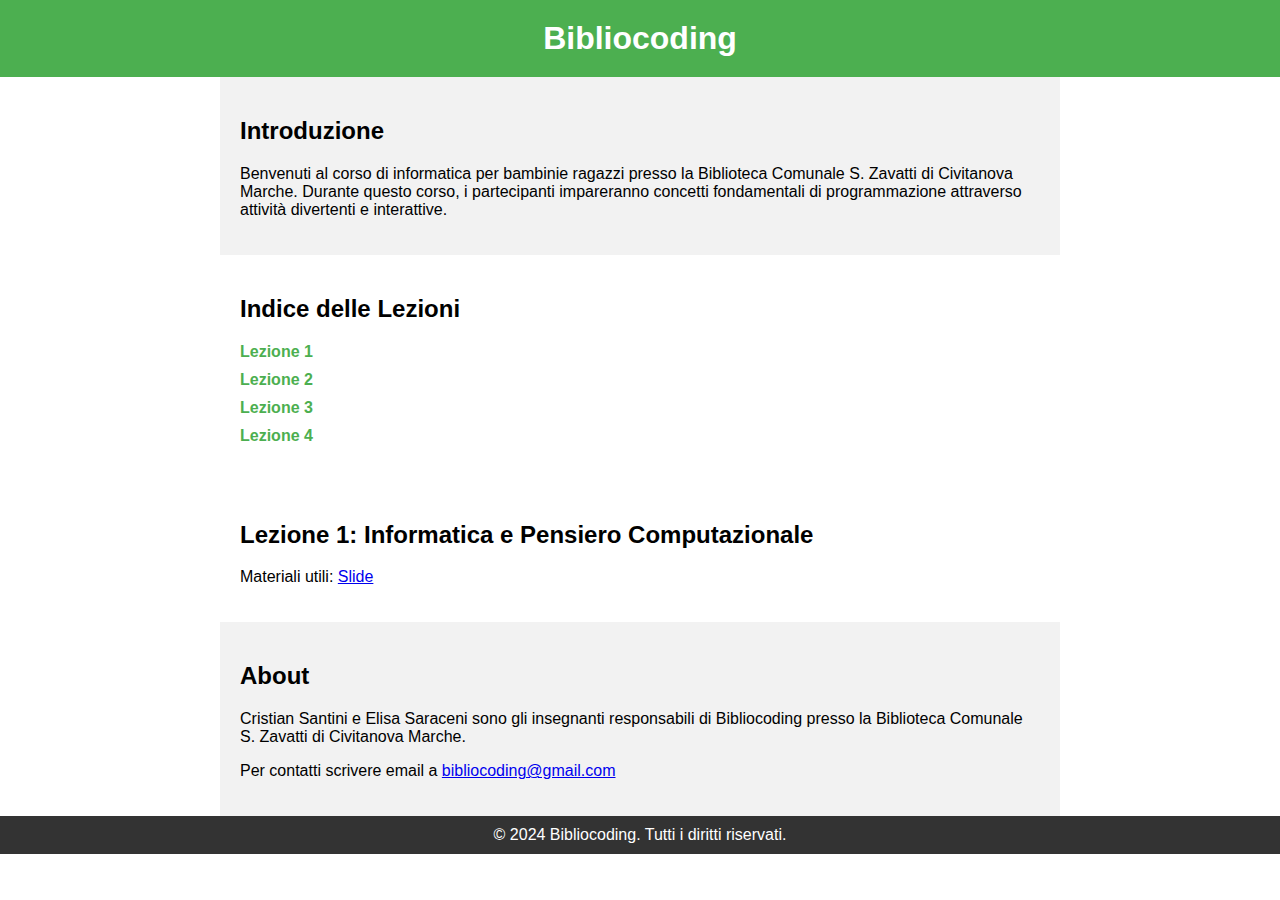
==== index.html @ e14ed3d1 "index added" ====
<!DOCTYPE html>
<html lang="it">
<head>
    <meta charset="UTF-8">
    <meta name="viewport" content="width=device-width, initial-scale=1.0">
    <title>Bibliocoding - Corso di Informatica per Bambini e Ragazzi</title>
    <style>
        body {
    font-family: Arial, sans-serif;
    margin: 0;
    padding: 0;
}

header {
    background-color: #4CAF50;
    color: white;
    text-align: center;
    padding: 20px 0;
}

h1 {
    margin: 0;
}

section {
    padding: 20px;
    margin-bottom: 20px;
}

#introduzione, #about {
    background-color: #f2f2f2;
}

#indice ul {
    list-style-type: none;
    padding: 0;
}

#indice li {
    margin-bottom: 10px;
}

#indice a {
    text-decoration: none;
    color: #4CAF50;
    font-weight: bold;
}

#indice a:hover {
    text-decoration: underline;
}

footer {
    background-color: #333;
    color: white;
    text-align: center;
    padding: 10px 0;
}

footer p {
    margin: 0;
}

@media (min-width: 768px) {
    section {
        margin: 0 auto;
        max-width: 800px;
    }
}

    </style>
</head>
<body>
    <header>
        <h1>Bibliocoding</h1>
    </header>

    <section id="introduzione">
        <h2>Introduzione</h2>
        <p>Benvenuti al corso di informatica per bambinie ragazzi presso la Biblioteca Comunale S. Zavatti di
            Civitanova Marche. Durante questo corso, i partecipanti impareranno concetti fondamentali di
            programmazione attraverso attività divertenti e interattive.</p>
    </section>

    <section id="indice">
        <h2>Indice delle Lezioni</h2>
        <ul>
            <li><a href="#lezione1">Lezione 1</a></li>
            <li><a href="#lezione2">Lezione 2</a></li>
            <li><a href="#lezione3">Lezione 3</a></li>
            <li><a href="#lezione4">Lezione 4</a></li>
        </ul>
    </section>

    <section id="lezione1">
        <h2>Lezione 1: Informatica e Pensiero Computazionale</h2>
        <p>Materiali utili:
            <a
                    href="https://docs.google.com/presentation/d/1Lxc7MJwP-X1zgc6PnfyL8kM85Z-to6IUJi28n3yOHzc/edit?usp=sharing" target="_blank">Slide</a>
        </p>
    </section>



    <section id="about">
        <h2>About</h2>
        <p>Cristian Santini e Elisa Saraceni sono gli insegnanti responsabili di Bibliocoding presso la Biblioteca Comunale S. Zavatti di Civitanova Marche.</p>
        <p>Per contatti scrivere email a <a href="bibliocoding@gmail.com">bibliocoding@gmail.com</a></p>
    </section>

    <footer>
        <p>&copy; 2024 Bibliocoding. Tutti i diritti riservati.</p>
    </footer>
</body>
</html>
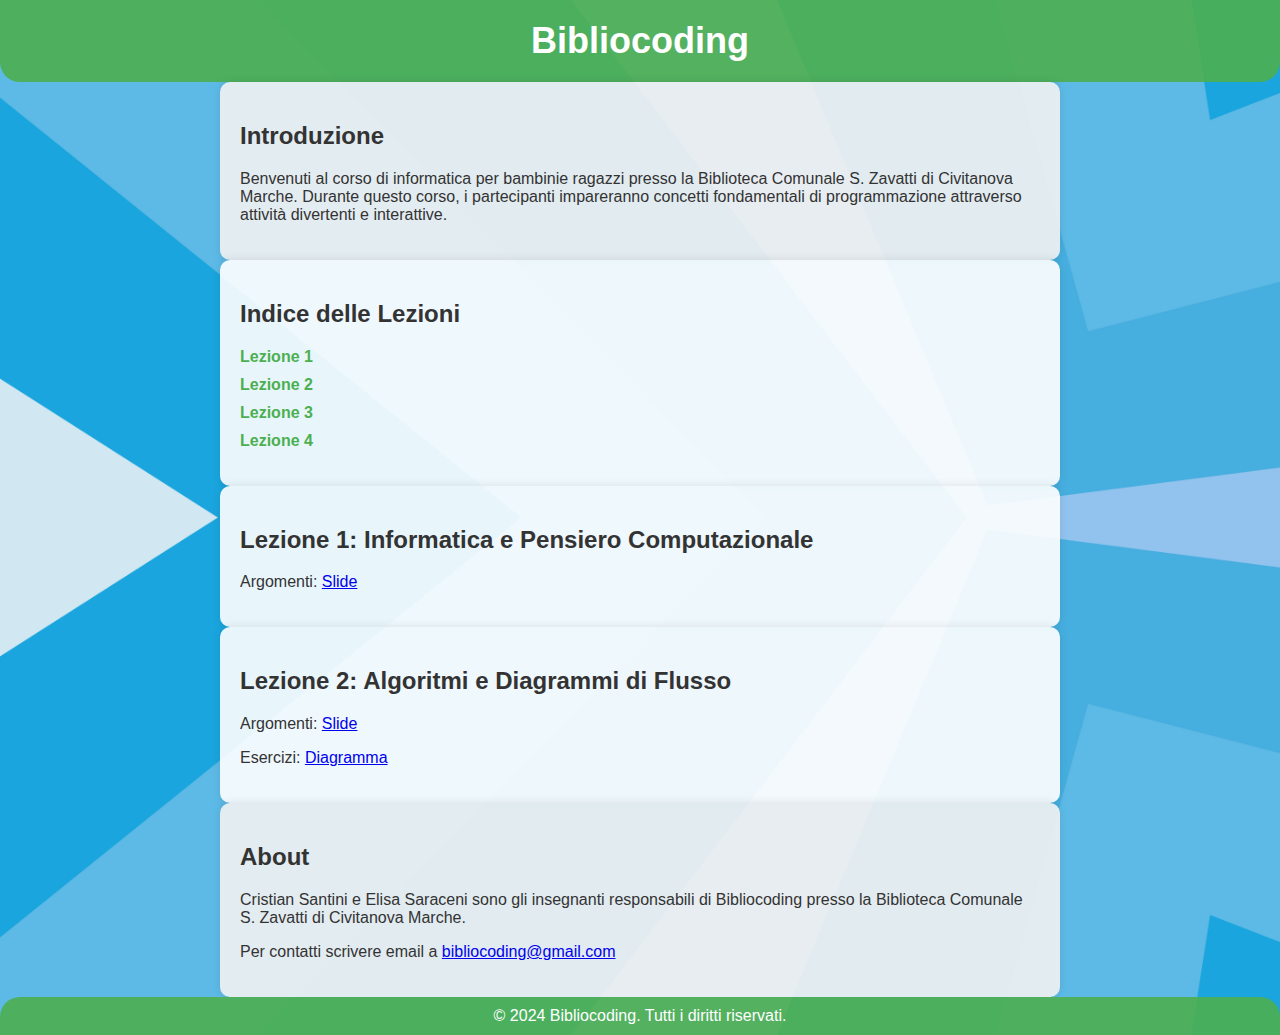
==== commit 10022b76: "style e seconda lezione" ====
--- a/index.html
+++ b/index.html
@@ -4,71 +4,7 @@
     <meta charset="UTF-8">
     <meta name="viewport" content="width=device-width, initial-scale=1.0">
     <title>Bibliocoding - Corso di Informatica per Bambini e Ragazzi</title>
-    <style>
-        body {
-    font-family: Arial, sans-serif;
-    margin: 0;
-    padding: 0;
-}
-
-header {
-    background-color: #4CAF50;
-    color: white;
-    text-align: center;
-    padding: 20px 0;
-}
-
-h1 {
-    margin: 0;
-}
-
-section {
-    padding: 20px;
-    margin-bottom: 20px;
-}
-
-#introduzione, #about {
-    background-color: #f2f2f2;
-}
-
-#indice ul {
-    list-style-type: none;
-    padding: 0;
-}
-
-#indice li {
-    margin-bottom: 10px;
-}
-
-#indice a {
-    text-decoration: none;
-    color: #4CAF50;
-    font-weight: bold;
-}
-
-#indice a:hover {
-    text-decoration: underline;
-}
-
-footer {
-    background-color: #333;
-    color: white;
-    text-align: center;
-    padding: 10px 0;
-}
-
-footer p {
-    margin: 0;
-}
-
-@media (min-width: 768px) {
-    section {
-        margin: 0 auto;
-        max-width: 800px;
-    }
-}
-
-    </style>
+    <link rel="stylesheet" href="styles.css">
 </head>
 <body>
     <header>
@@ -94,12 +30,22 @@
 
     <section id="lezione1">
         <h2>Lezione 1: Informatica e Pensiero Computazionale</h2>
-        <p>Materiali utili:
+        <p>Argomenti:
             <a
                     href="https://docs.google.com/presentation/d/1Lxc7MJwP-X1zgc6PnfyL8kM85Z-to6IUJi28n3yOHzc/edit?usp=sharing" target="_blank">Slide</a>
         </p>
     </section>
 
+    <section id="lezione2">
+        <h2>Lezione 2: Algoritmi e Diagrammi di Flusso</h2>
+        <p>Argomenti:
+            <a
+                    href="https://docs.google.com/presentation/d/1NqDBGFvEjzGDr4qNDajg0DjOwYvUmNH3K1EwXnHf0ro/edit?usp=sharing" target="_blank">Slide</a>
+        </p>
+        <p>Esercizi: <a
+                    href="https://drive.google.com/file/d/11CKnhWQjnlukPOt9fKpn-mu4ETy6aOCn/view?usp=sharing"
+                    target="_blank">Diagramma</a></p>
+    </section>
 
 
     <section id="about">
--- a/styles.css
+++ b/styles.css
@@ -0,0 +1,74 @@
+body {
+    font-family: 'Arial', sans-serif;
+    margin: 0;
+    padding: 0;
+    background-image: url("141623-blue-geometric-shapes-background-design.jpg"); /* Aggiungi il percorso dell'immagine dello sfondo */
+    background-size: cover;
+    background-repeat: no-repeat;
+    color: #333;
+}
+
+header {
+    background-color: rgba(76, 175, 80, 0.9); /* Cambia il colore in base alle tue preferenze */
+    color: white;
+    text-align: center;
+    padding: 20px 0;
+    border-bottom-left-radius: 20px;
+    border-bottom-right-radius: 20px;
+}
+
+h1 {
+    margin: 0;
+    font-size: 36px;
+}
+
+section {
+    padding: 20px;
+    margin-bottom: 20px;
+    background-color: rgba(255, 255, 255, 0.9); /* Cambia il colore in base alle tue preferenze */
+    border-radius: 10px;
+    box-shadow: 0px 0px 10px rgba(0, 0, 0, 0.1);
+}
+
+#introduzione, #about {
+    background-color: rgba(242, 242, 242, 0.9); /* Cambia il colore in base alle tue preferenze */
+}
+
+#indice ul {
+    list-style-type: none;
+    padding: 0;
+}
+
+#indice li {
+    margin-bottom: 10px;
+}
+
+#indice a {
+    text-decoration: none;
+    color: #4CAF50;
+    font-weight: bold;
+}
+
+#indice a:hover {
+    text-decoration: underline;
+}
+
+footer {
+    background-color: rgba(76, 175, 80, 0.9); /* Cambia il colore in base alle tue preferenze */
+    color: white;
+    text-align: center;
+    padding: 10px 0;
+    border-top-left-radius: 20px;
+    border-top-right-radius: 20px;
+}
+
+footer p {
+    margin: 0;
+}
+
+@media (min-width: 768px) {
+    section {
+        margin: 0 auto;
+        max-width: 800px;
+    }
+}
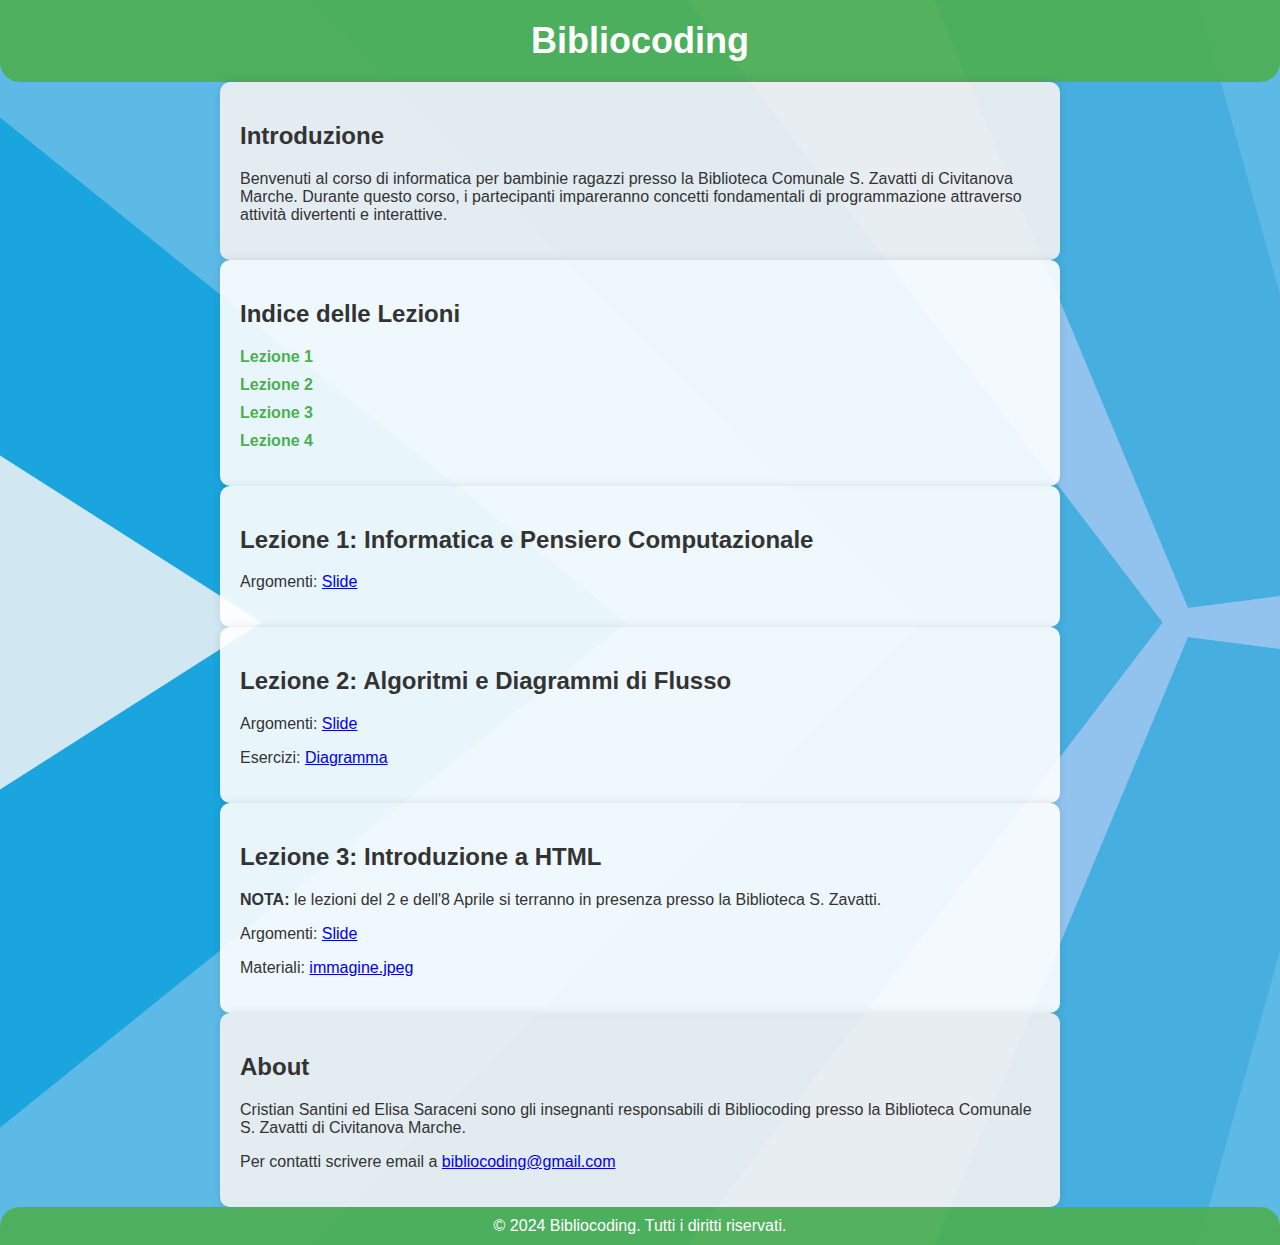
==== commit 12ffe3c8: "file per lezione 3" ====
--- a/index.html
+++ b/index.html
@@ -47,10 +47,23 @@
                     target="_blank">Diagramma</a></p>
     </section>
 
+    <section id="lezione3">
+        <h2>Lezione 3: Introduzione a HTML</h2>
+        <p><b>NOTA: </b> le lezioni del 2 e dell'8 Aprile si terranno in presenza presso la Biblioteca S. Zavatti.</p>
+        <p>Argomenti:
+            <a
+                    href="https://docs.google.com/presentation/d/1afSoTKSWVnbVl03rNeOuRIrDmkKE1I5mUdru8in-VKo/edit?usp=sharing" target="_blank">Slide</a>
+        </p>
+        <p>Materiali:
+            <a href="https://drive.google.com/file/d/1GjwaIPR0-AWqEfiQD0hBxwm6jN5-TSgv/view?usp=sharing" target="_blank">immagine.jpeg</a>
+        </p>
+    </section>
+
 
     <section id="about">
         <h2>About</h2>
-        <p>Cristian Santini e Elisa Saraceni sono gli insegnanti responsabili di Bibliocoding presso la Biblioteca Comunale S. Zavatti di Civitanova Marche.</p>
+        <p>Cristian Santini ed Elisa Saraceni sono gli insegnanti responsabili di Bibliocoding presso la Biblioteca
+            Comunale S. Zavatti di Civitanova Marche.</p>
         <p>Per contatti scrivere email a <a href="bibliocoding@gmail.com">bibliocoding@gmail.com</a></p>
     </section>
 
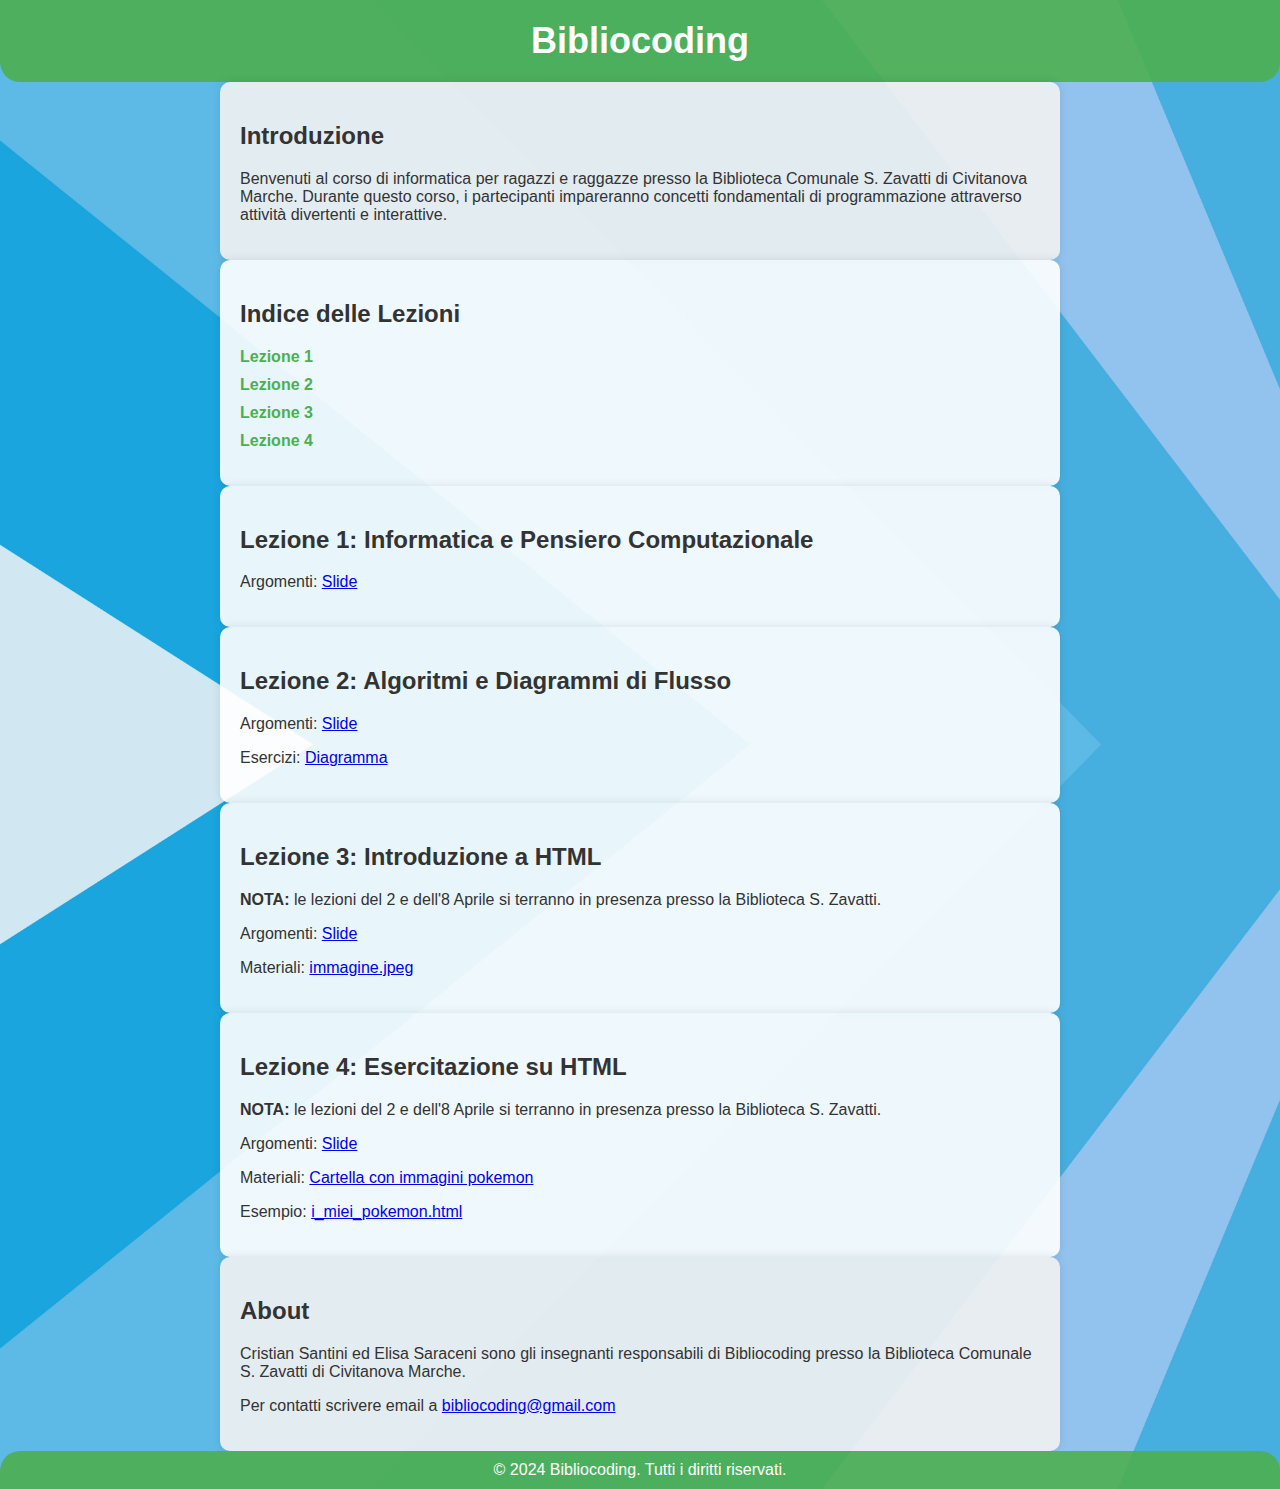
==== commit 6a58dbdf: "materiale per lezione 4" ====
--- a/index.html
+++ b/index.html
@@ -13,7 +13,7 @@
 
     <section id="introduzione">
         <h2>Introduzione</h2>
-        <p>Benvenuti al corso di informatica per bambinie ragazzi presso la Biblioteca Comunale S. Zavatti di
+        <p>Benvenuti al corso di informatica per ragazzi e raggazze presso la Biblioteca Comunale S. Zavatti di
             Civitanova Marche. Durante questo corso, i partecipanti impareranno concetti fondamentali di
             programmazione attraverso attività divertenti e interattive.</p>
     </section>
@@ -59,6 +59,23 @@
         </p>
     </section>
 
+    <section id="lezione4">
+        <h2>Lezione 4: Esercitazione su HTML</h2>
+        <p><b>NOTA: </b> le lezioni del 2 e dell'8 Aprile si terranno in presenza presso la Biblioteca S. Zavatti.</p>
+        <p>Argomenti:
+            <a
+                    href="https://docs.google.com/presentation/d/1Jm9owqNiVgeyk0xmW7Ouba-TCxkLkkuWILeOcnP7-Uc/edit?usp=sharing" target="_blank">Slide</a>
+        </p>
+        <p>Materiali:
+            <a href="https://drive.google.com/drive/folders/1UeVAPOyosAU0QSVBvjQ5xiq0duee0BCN?usp=sharing"
+               target="_blank">Cartella con immagini pokemon</a>
+        </p>
+        <p>Esempio:
+            <a href="pokemon/i_miei_pokemon.html"
+               target="_blank">i_miei_pokemon.html</a>
+        </p>
+    </section>
+
 
     <section id="about">
         <h2>About</h2>
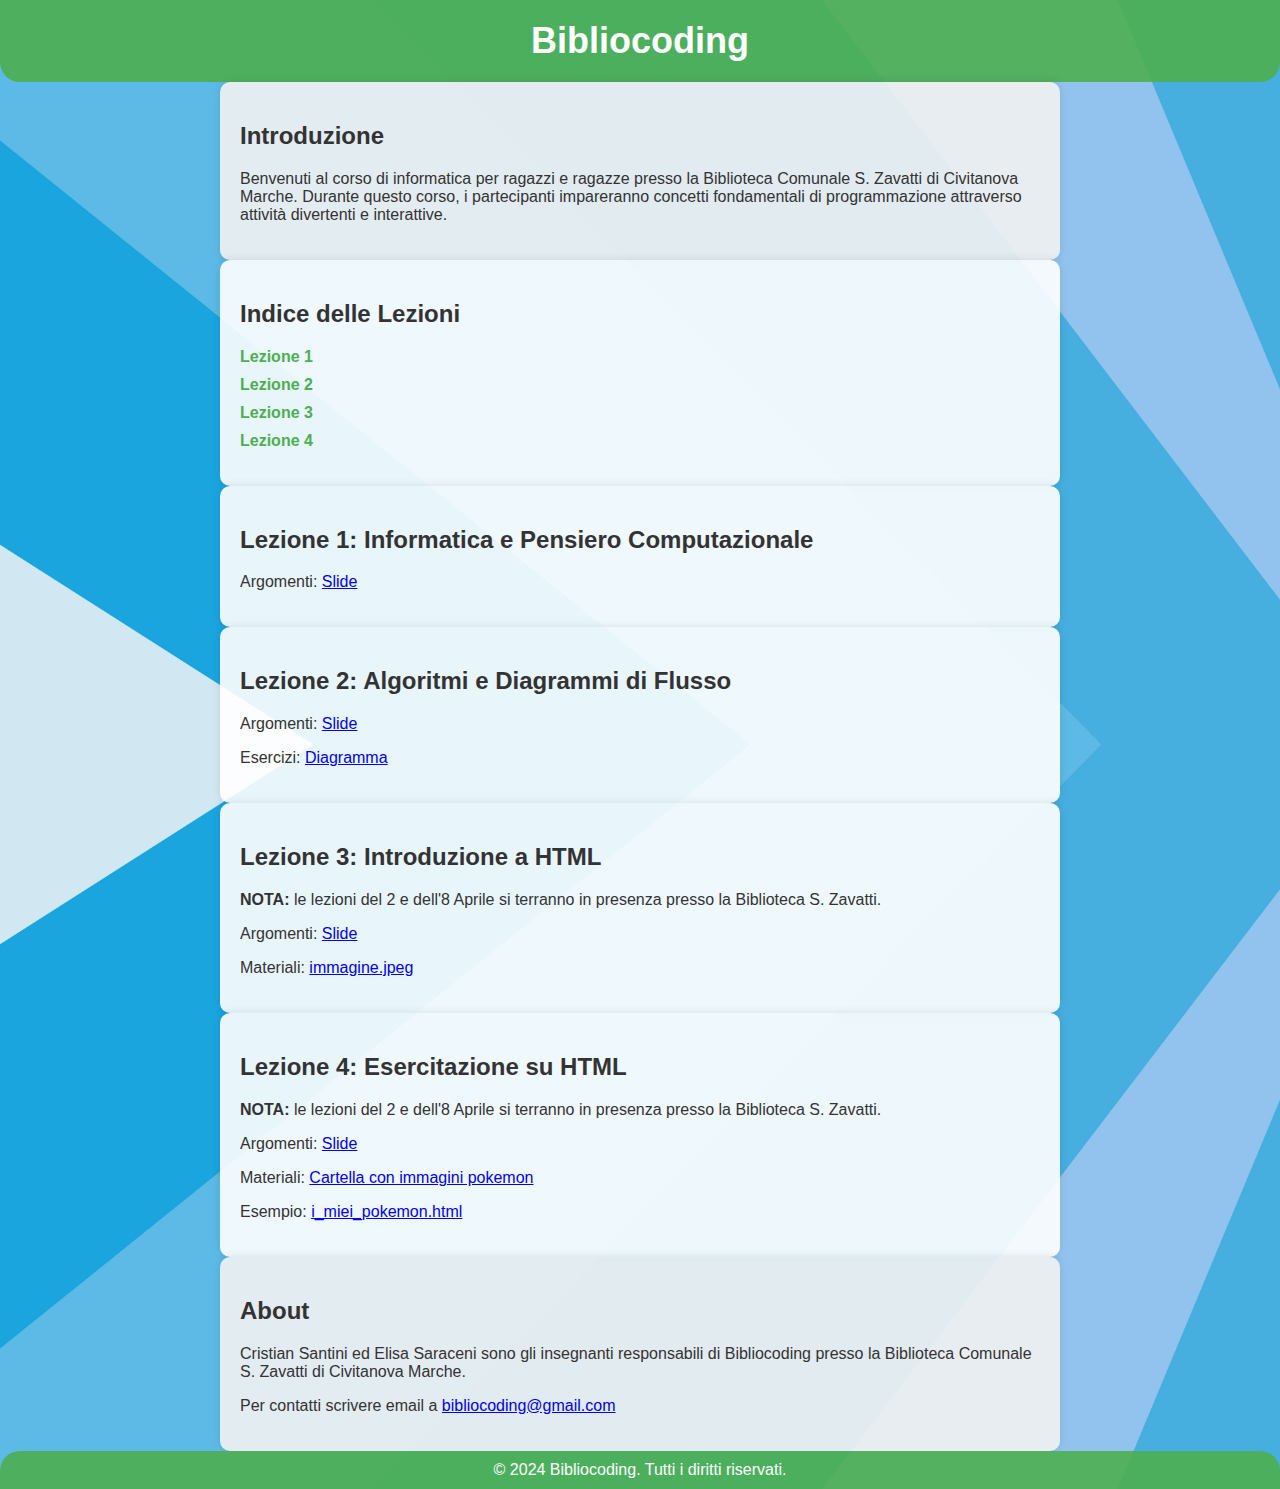
==== commit b731443f: "minfix" ====
--- a/index.html
+++ b/index.html
@@ -13,7 +13,7 @@
 
     <section id="introduzione">
         <h2>Introduzione</h2>
-        <p>Benvenuti al corso di informatica per ragazzi e raggazze presso la Biblioteca Comunale S. Zavatti di
+        <p>Benvenuti al corso di informatica per ragazzi e ragazze presso la Biblioteca Comunale S. Zavatti di
             Civitanova Marche. Durante questo corso, i partecipanti impareranno concetti fondamentali di
             programmazione attraverso attività divertenti e interattive.</p>
     </section>
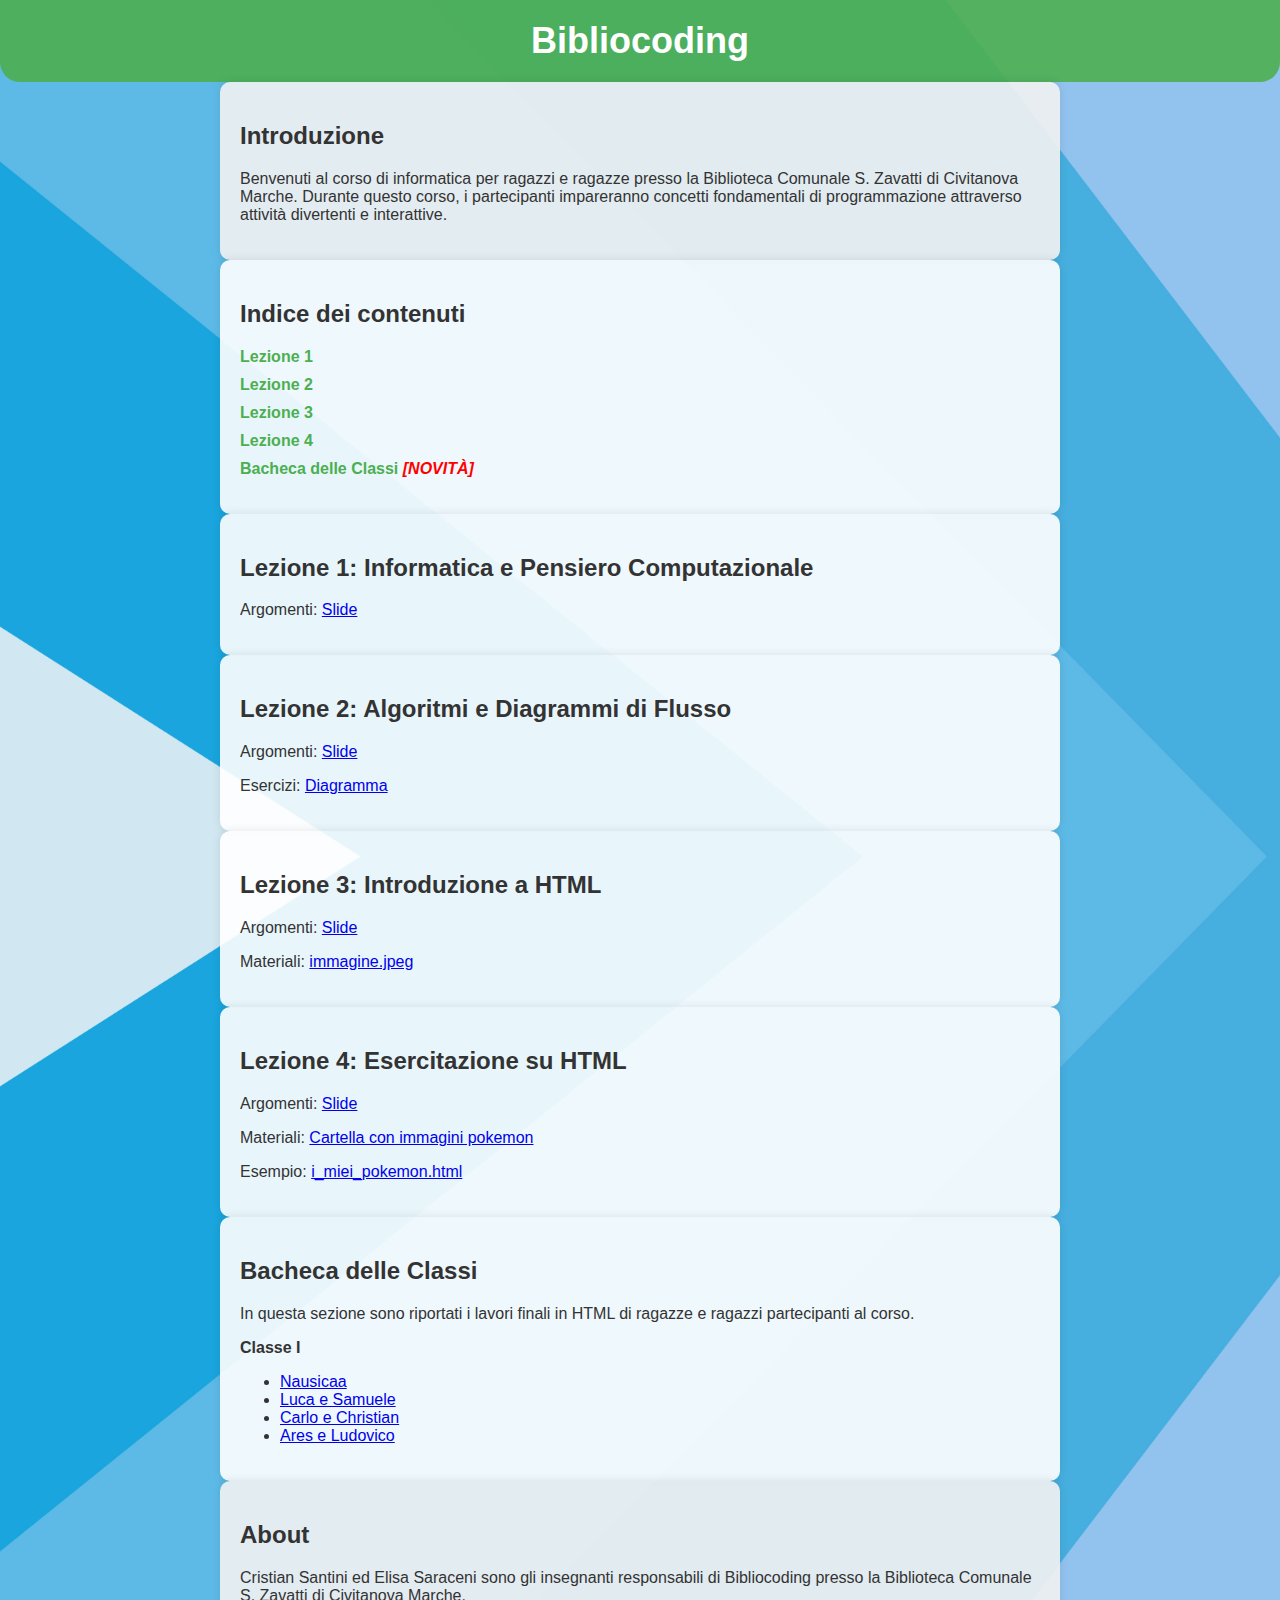
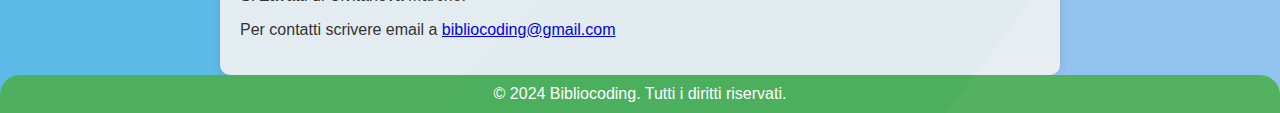
==== commit 99fc63b4: "bacheca classe I aggiunta" ====
--- a/index.html
+++ b/index.html
@@ -19,12 +19,13 @@
     </section>
 
     <section id="indice">
-        <h2>Indice delle Lezioni</h2>
+        <h2>Indice dei contenuti</h2>
         <ul>
             <li><a href="#lezione1">Lezione 1</a></li>
             <li><a href="#lezione2">Lezione 2</a></li>
             <li><a href="#lezione3">Lezione 3</a></li>
             <li><a href="#lezione4">Lezione 4</a></li>
+            <li><a href="#bacheca">Bacheca delle Classi</a> <b><em><span style="color:red">[NOVITÀ]</span></em></b></li>
         </ul>
     </section>
 
@@ -49,7 +50,6 @@
 
     <section id="lezione3">
         <h2>Lezione 3: Introduzione a HTML</h2>
-        <p><b>NOTA: </b> le lezioni del 2 e dell'8 Aprile si terranno in presenza presso la Biblioteca S. Zavatti.</p>
         <p>Argomenti:
             <a
                     href="https://docs.google.com/presentation/d/1afSoTKSWVnbVl03rNeOuRIrDmkKE1I5mUdru8in-VKo/edit?usp=sharing" target="_blank">Slide</a>
@@ -61,7 +61,6 @@
 
     <section id="lezione4">
         <h2>Lezione 4: Esercitazione su HTML</h2>
-        <p><b>NOTA: </b> le lezioni del 2 e dell'8 Aprile si terranno in presenza presso la Biblioteca S. Zavatti.</p>
         <p>Argomenti:
             <a
                     href="https://docs.google.com/presentation/d/1Jm9owqNiVgeyk0xmW7Ouba-TCxkLkkuWILeOcnP7-Uc/edit?usp=sharing" target="_blank">Slide</a>
@@ -75,6 +74,17 @@
                target="_blank">i_miei_pokemon.html</a>
         </p>
     </section>
+    <section id="bacheca">
+        <h2>Bacheca delle Classi</h2>
+        <p>In questa sezione sono riportati i lavori finali in HTML di ragazze e ragazzi partecipanti al corso.</p>
+        <p><b>Classe I</b></p>
+        <ul>
+            <li><a href="classe_1/nausicaa/i_miei_pokemon.html" target="_blank">Nausicaa</a></li>
+            <li><a href="classe_1/luca_samuele/i miei pokemon.html" target="_blank">Luca e Samuele</a></li>
+            <li><a href="classe_1/carlo_christian/i_miei_pokemon.html" target="_blank">Carlo e Christian</a></li>
+            <li><a href="classe_1/ares_ludovico/i_miei_pokemon.html" target="_blank">Ares e Ludovico</a></li>
+        </ul>
+</section>
 
 
     <section id="about">
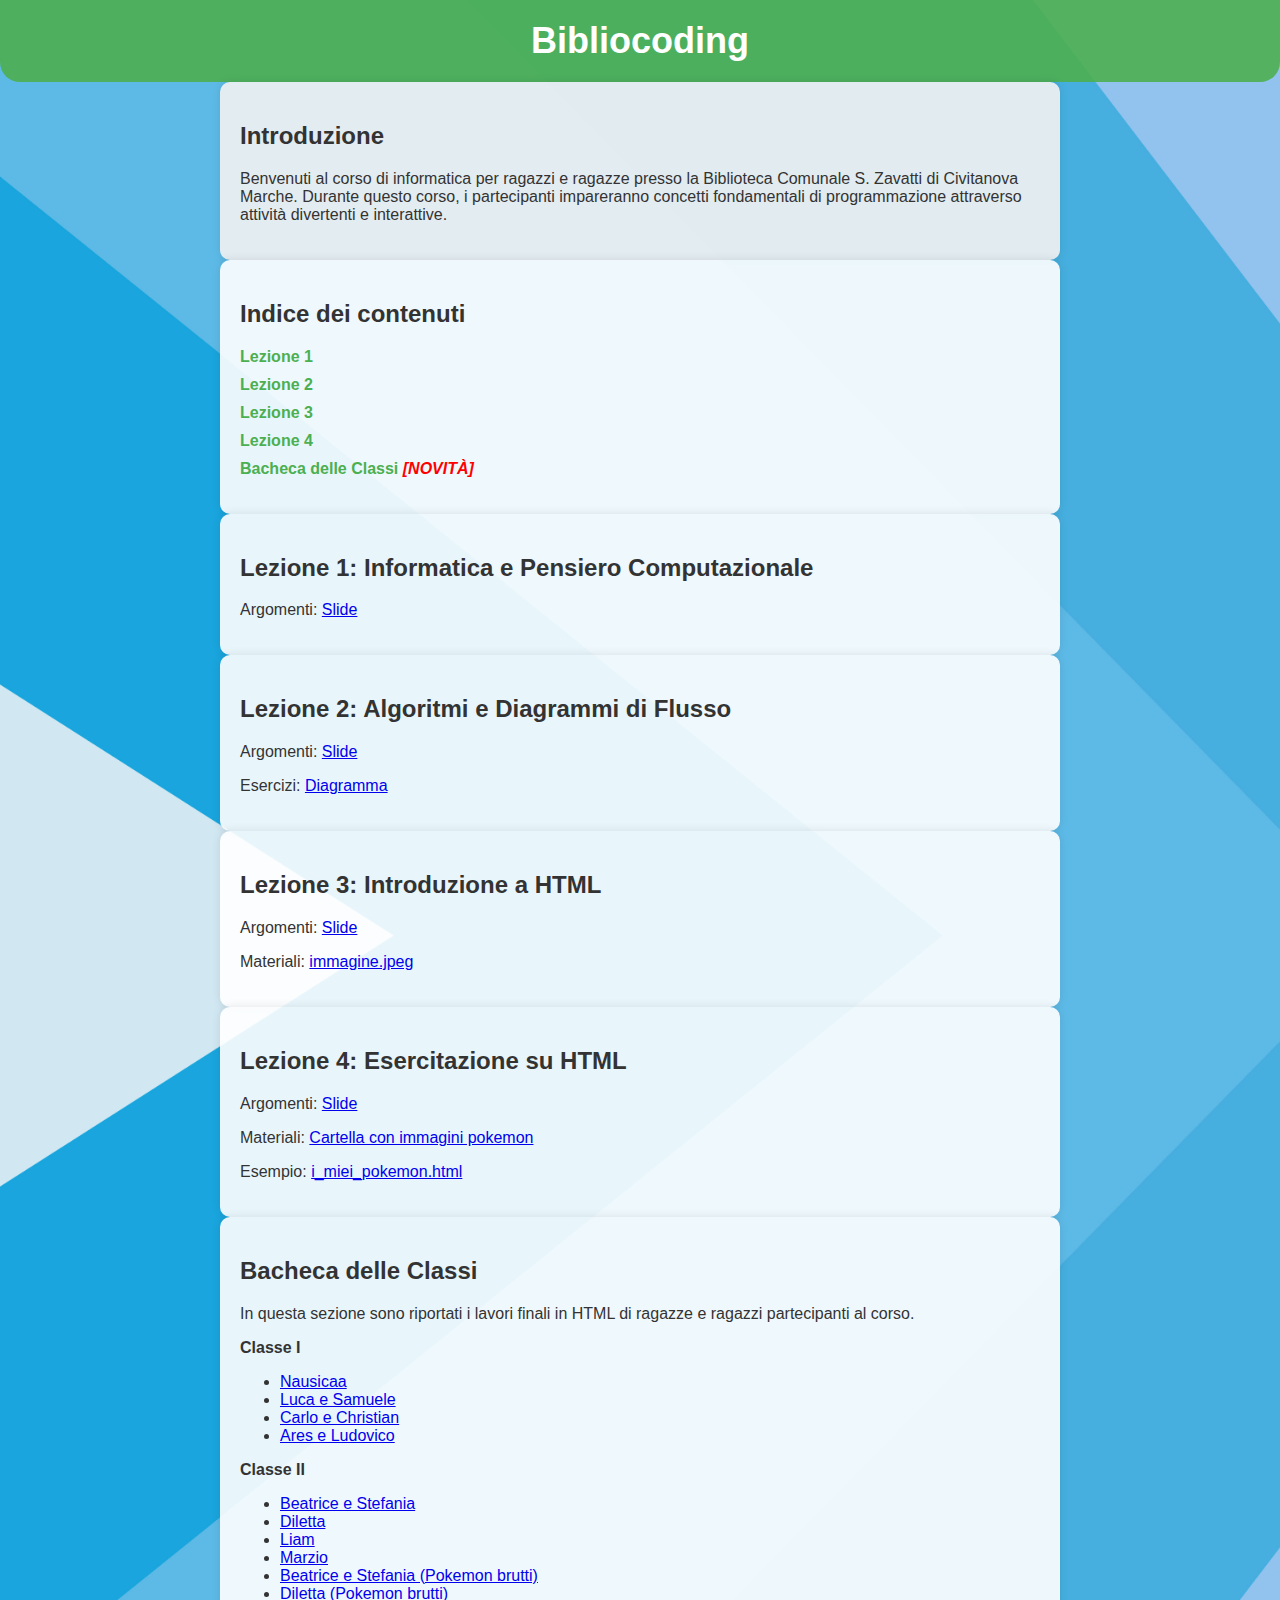
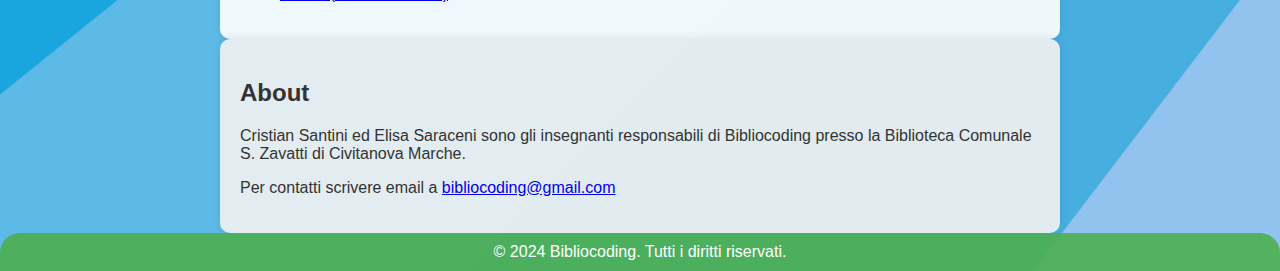
==== commit a32dcf19: "immagini pokemon" ====
--- a/index.html
+++ b/index.html
@@ -84,6 +84,15 @@
             <li><a href="classe_1/carlo_christian/i_miei_pokemon.html" target="_blank">Carlo e Christian</a></li>
             <li><a href="classe_1/ares_ludovico/i_miei_pokemon.html" target="_blank">Ares e Ludovico</a></li>
         </ul>
+        <p><b>Classe II</b></p>
+        <ul>
+            <li><a href="classe_2/esercitazione_pokemon_beatrice_stefania/pokemon_belli.html" target="_blank">Beatrice e Stefania</a></li>
+            <li><a href="classe_2/esercitazione_pokemon_diletta/pokemon_belli.html" target="_blank">Diletta</a></li>
+            <li><a href="classe_2/esercitazione_pokemon_liam/pokemon_belli.html" target="_blank">Liam</a></li>
+            <li><a href="classe_2/esercitazione_pokemon_marzio/pokemon_belli.html" target="_blank">Marzio</a></li>
+            <li><a href="classe_2/esercitazione_pokemon_beatrice_stefania/pokemon_brutti.html" target="_blank">Beatrice e Stefania (Pokemon brutti)</a></li>
+            <li><a href="classe_2/esercitazione_pokemon_diletta/pokemon_brutti.html" target="_blank">Diletta (Pokemon brutti)</a></li>
+        </ul>
 </section>
 
 
